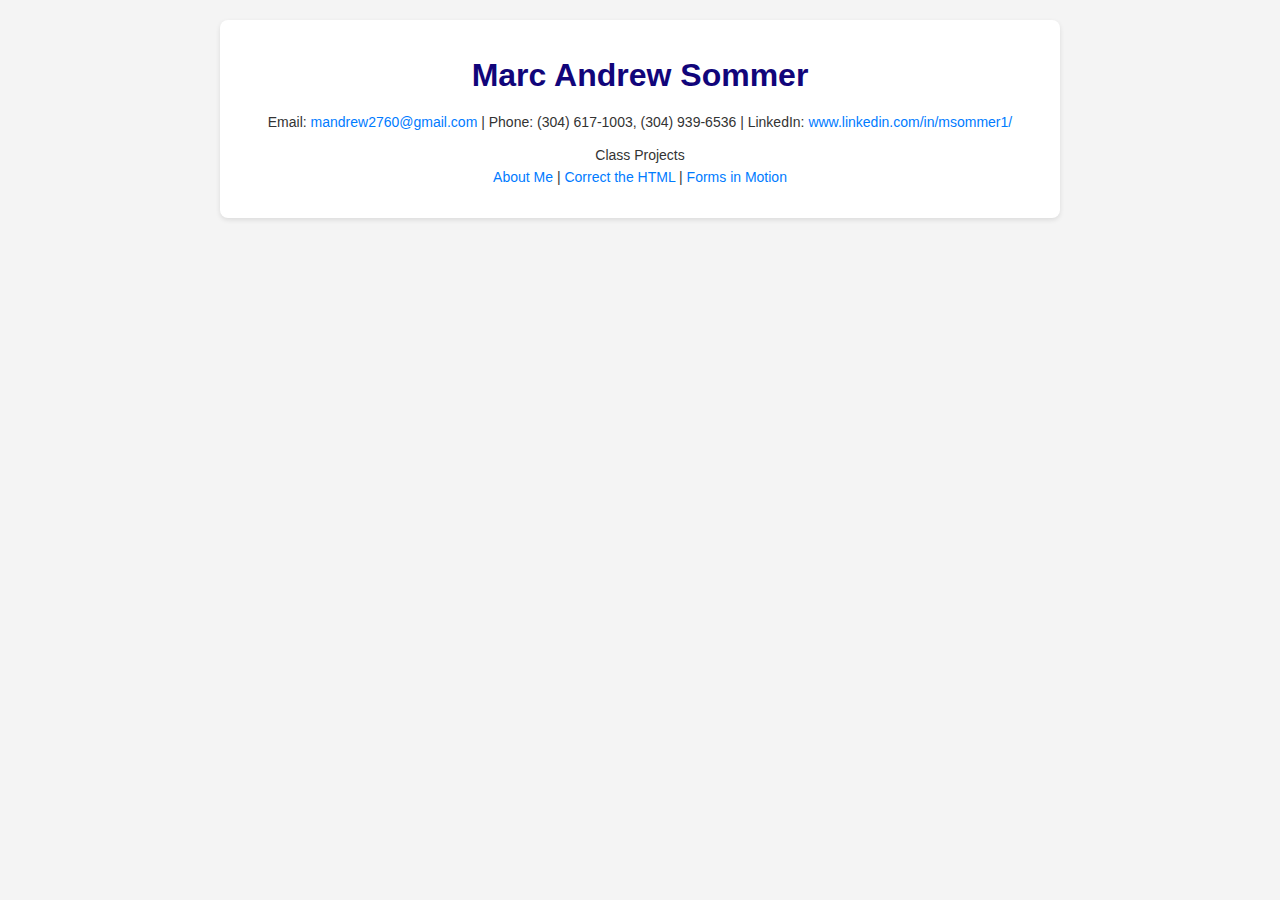
==== projects.html @ 5de530a5 "added projects.html page to hosted mandrew2760 repository on Git" ====
<!DOCTYPE html>
<html lang="en">
<head>
    <meta charset="UTF-8">
    <meta name="viewport" content="width=device-width, initial-scale=1.0">
    <title>Marc Sommer Projects Page</title>
    <link rel="stylesheet" href="resumestyles.css">
</head>
<body>
    <main class="container">
        <section class="header">
            <h1>Marc Andrew Sommer</h1>
            <p class="contact">
                Email: <a href="mailto:mandrew2760@gmail.com">mandrew2760@gmail.com</a> | Phone: (304) 617-1003, (304) 939-6536 | LinkedIn: <a href="https://www.linkedin.com/in/msommer1/">www.linkedin.com/in/msommer1/</a>
            </p>
            <p class="contact">
                Class Projects
                <br><a href="../AboutMe-HTML/index.html">About Me</a> | <a href="https://github.com/mandrew2760/CorrecttheHTML/blob/main/index.html">Correct the HTML</a> | <a href="../Forms/index.html">Forms in Motion</a>

</body>
</html>
---- resumestyles.css ----
body {
    font-family: Arial, sans-serif;
    line-height: 1.6;
    margin: 0;
    padding: 0;
    color: #333;
    background-color: #f4f4f4;
}
.container {
    max-width: 800px;
    margin: 20px auto;
    padding: 20px;
    background: #fff;
    border-radius: 8px;
    box-shadow: 0 2px 5px rgba(0, 0, 0, 0.1);
}
h1, h2 {
    color: #11057a;
}
.header {
    text-align: center;
}
.header h1 {
    margin: 10px 0;
}
.colored-line {
    border: 0;
    height: 2px;
    background-color: #035117;
    margin: 2% 0;
}
.contact {
    margin: 10px 0;
    font-size: 14px;
}
.contact a {
    color: #007bff;
    text-decoration: none;
}
.section {
    margin: 20px 0;
}
.section h2 {
    margin-bottom: 5px;
    border-bottom: 2px solid #007bff;
    padding-bottom: 5px;
}
.item {
    margin-bottom: 15px;
}
.item h3 {
    margin: 0;
    font-size: 18px;
    color: #555;
}
.item p {
    margin: 5px 0;
    font-size: 14px;
}
.skills ul {
    list-style: none;
    padding: 0;
}
.skills ul li {
    display: inline-block;
    background: #007bff;
    color: #fff;
    padding: 0;
}
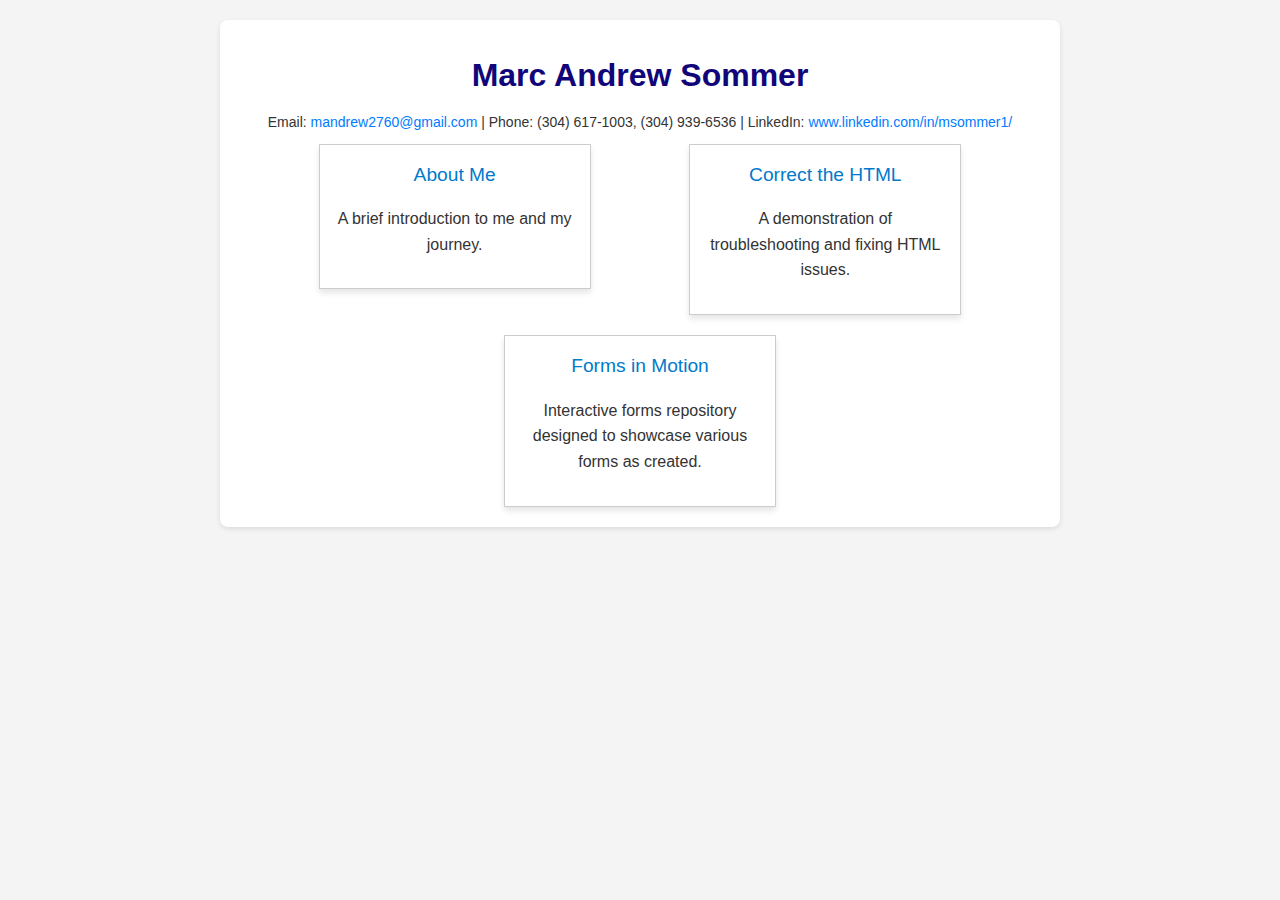
==== commit 244885cd: "Changed layout of links to allow for a description" ====
--- a/projects.html
+++ b/projects.html
@@ -5,17 +5,32 @@
     <meta name="viewport" content="width=device-width, initial-scale=1.0">
     <title>Marc Sommer Projects Page</title>
     <link rel="stylesheet" href="resumestyles.css">
+   
 </head>
 <body>
     <main class="container">
         <section class="header">
             <h1>Marc Andrew Sommer</h1>
             <p class="contact">
-                Email: <a href="mailto:mandrew2760@gmail.com">mandrew2760@gmail.com</a> | Phone: (304) 617-1003, (304) 939-6536 | LinkedIn: <a href="https://www.linkedin.com/in/msommer1/">www.linkedin.com/in/msommer1/</a>
+                Email: <a href="mailto:mandrew2760@gmail.com">mandrew2760@gmail.com</a> |
+                Phone: (304) 617-1003, (304) 939-6536 |
+                LinkedIn: <a href="https://www.linkedin.com/in/msommer1/">www.linkedin.com/in/msommer1/</a>
             </p>
-            <p class="contact">
-                Class Projects
-                <br><a href="../AboutMe-HTML/index.html">About Me</a> | <a href="https://github.com/mandrew2760/CorrecttheHTML/blob/main/index.html">Correct the HTML</a> | <a href="../Forms/index.html">Forms in Motion</a>
-
+        </section>
+        <section class="projects-container">
+            <div class="project">
+                <a href="https://github.com/mandrew2760/AboutMe-HTML/blob/main/index.html">About Me</a>
+                <p>A brief introduction to me and my journey.</p>
+            </div>
+            <div class="project">
+                <a href="https://github.com/mandrew2760/CorrecttheHTML/blob/main/index.html">Correct the HTML</a>
+                <p>A demonstration of troubleshooting and fixing HTML issues.</p>
+            </div>
+            <div class="project">
+                <a href="../Forms/index.html">Forms in Motion</a>
+                <p>Interactive forms repository designed to showcase various forms as created.</p>
+            </div>
+        </section>
+    </main>
 </body>
-</html>+</html>
--- a/resumestyles.css
+++ b/resumestyles.css
@@ -13,6 +13,29 @@
     background: #fff;
     border-radius: 8px;
     box-shadow: 0 2px 5px rgba(0, 0, 0, 0.1);
+}
+.projects-container {
+    display: flex;
+    justify-content: space-evenly;
+    align-items: flex-start;
+    flex-wrap: wrap;
+    gap: 20px;
+}
+.project {
+    text-align: center;
+    border: 1px solid #ccc;
+    padding: 15px;
+    width: 30%;
+    min-width: 200px;
+    box-shadow: 0 4px 6px rgba(0, 0, 0, 0.1);
+}
+.project a {
+    font-size: 1.2rem;
+    text-decoration: none;
+    color: #007acc;
+}
+.project a:hover {
+    text-decoration: underline;
 }
 h1, h2 {
     color: #11057a;
